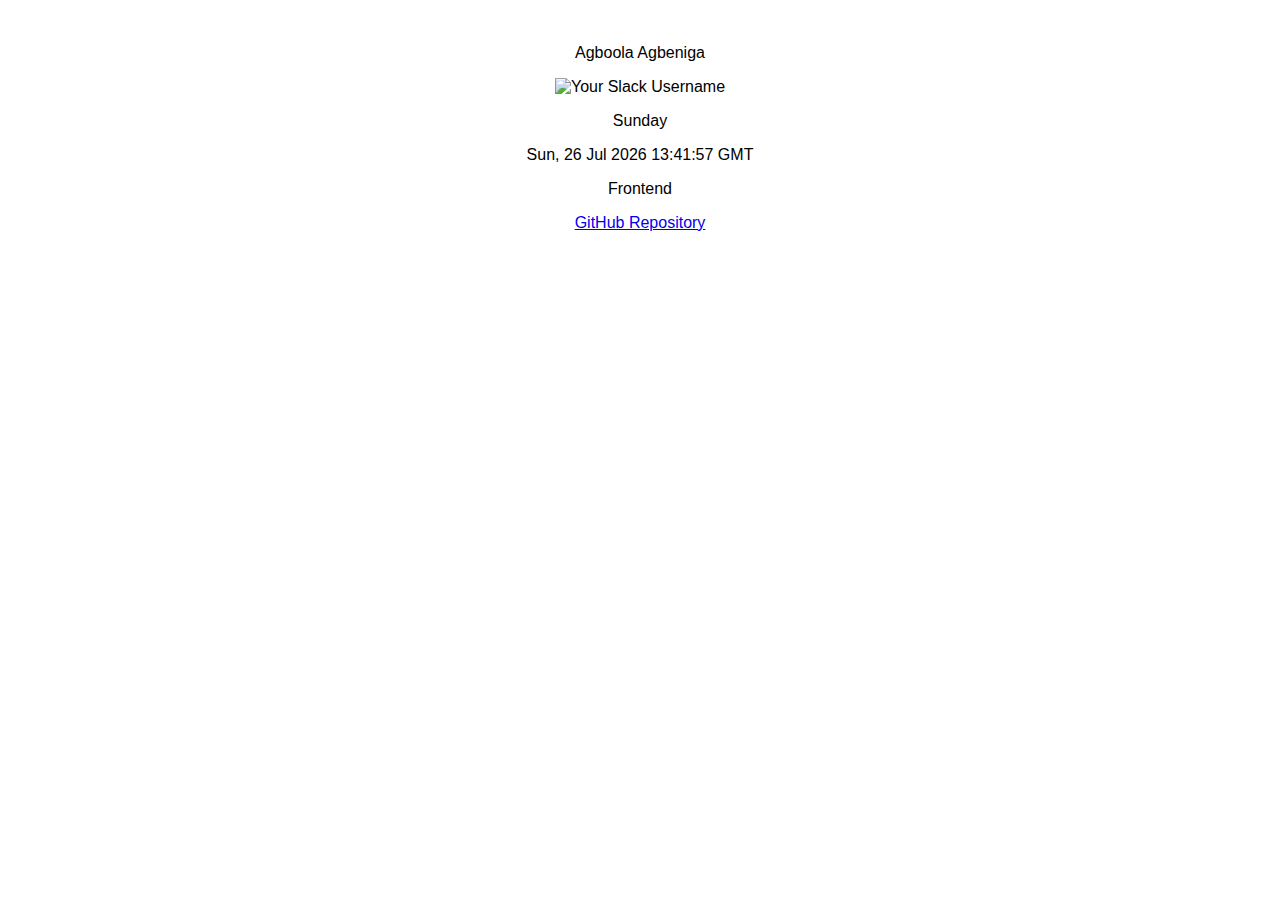
==== index.html @ 7abf2fc8 "Updated" ====
<!DOCTYPE html>
<html lang="en">
<head>
    <meta charset="UTF-8">
    <meta name="viewport" content="width=device-width, initial-scale=1.0">
    <title>My Personal Info</title>
    <style>
        /* Add your CSS styles here */
        body {
            font-family: Arial, sans-serif;
            text-align: center;
        }

        #container {
            max-width: 600px;
            margin: 0 auto;
            padding: 20px;
        }

        img {
            max-width: 100%;
            height: auto;
        }

        /* Style the Slack Name and Display Picture */
        #slackUserName {
            font-size: 24px;
            font-weight: bold;
        }

        #slackDisplayImage {
            margin-top: 10px;
            border-radius: 50%;
            max-width: 200px;
        }

        /* Style other information */
        #currentDayOfTheWeek, #currentUTCTime, #myTrack {
            font-size: 18px;
            margin-top: 20px;
        }

        /* Style the GitHub link */
        #githubURL {
            margin-top: 20px;
        }

    </style>
</head>
<body>
    <div id="container">
        <!-- Slack Name -->
        <p data-testid="slackUserName">Agboola Agbeniga</p>
        
        <!-- Slack Display Picture -->
        <img src="https://res.cloudinary.com/wpgroom-com/image/upload/v1568909575/agboola_emn5gb.png" alt="Your Slack Username" data-testid="slackDisplayImage">
        
        <!-- Current Day of the Week -->
        <p data-testid="currentDayOfTheWeek">
            <!-- JavaScript code to display the current day of the week -->
            <script>
                const daysOfWeek = ["Sunday", "Monday", "Tuesday", "Wednesday", "Thursday", "Friday", "Saturday"];
                const today = new Date();
                const dayOfWeek = daysOfWeek[today.getDay()];
                document.write(dayOfWeek);
            </script>
        </p>
        
        <!-- Current UTC Time -->
        <p data-testid="currentUTCTime">
            <!-- JavaScript code to display the current UTC time -->
            <script>
                const now = new Date();
                const utcTime = now.toUTCString();
                document.write(utcTime);
            </script>
        </p>
        
        <!-- Track -->
        <p data-testid="myTrack">Frontend</p>
        
        <!-- GitHub URL -->
        <p data-testid="githubURL">
            <a href="https://github.com/yourusername/your-repository" target="_blank" rel="noopener noreferrer">GitHub Repository</a>
        </p>
    </div>
</body>
</html>
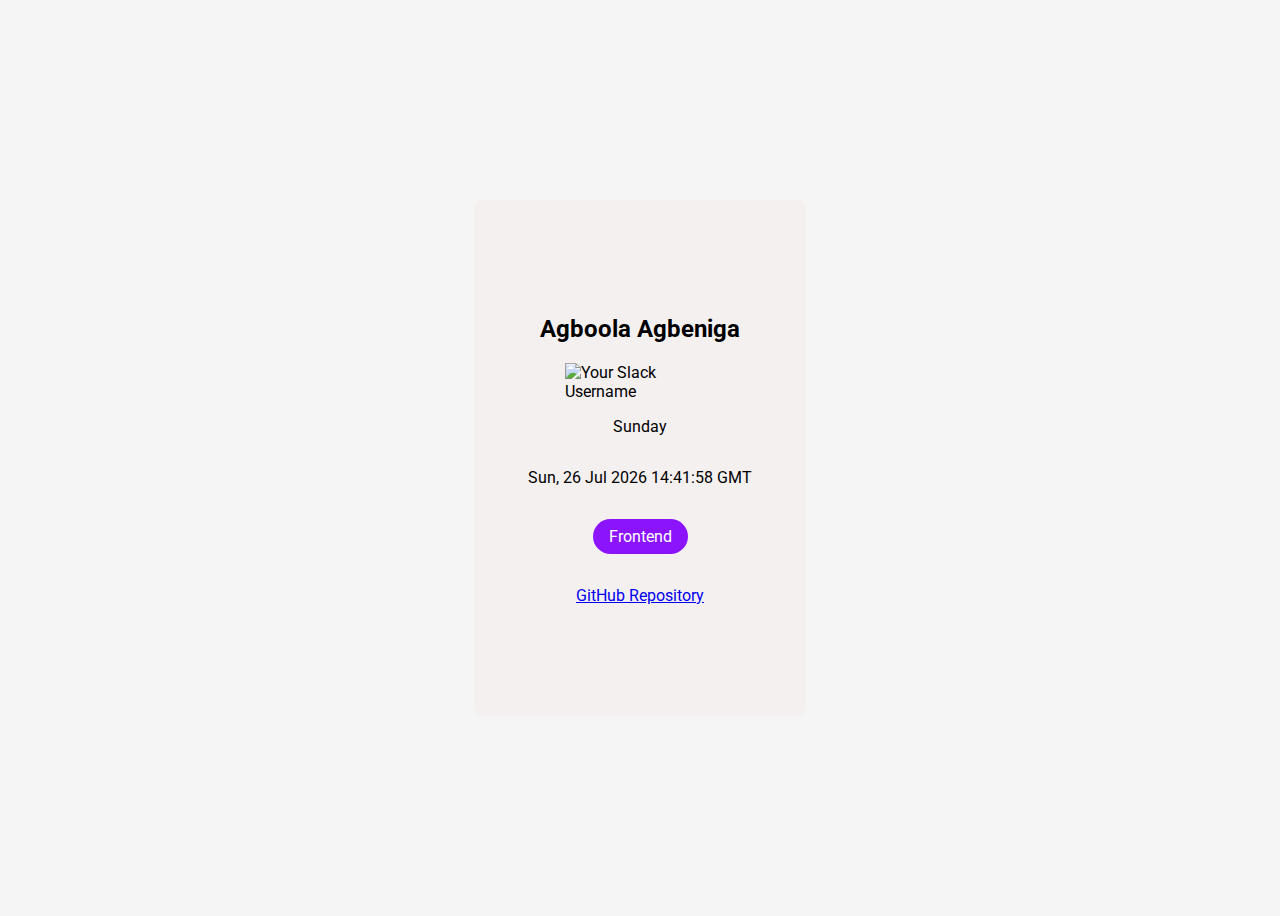
==== commit 6792626e: "tASK DONE AND DUSTED" ====
--- a/index.html
+++ b/index.html
@@ -1,88 +1,58 @@
 <!DOCTYPE html>
 <html lang="en">
+
 <head>
     <meta charset="UTF-8">
     <meta name="viewport" content="width=device-width, initial-scale=1.0">
     <title>My Personal Info</title>
+    <link rel="stylesheet" href="index.css">
     <style>
-        /* Add your CSS styles here */
-        body {
-            font-family: Arial, sans-serif;
-            text-align: center;
-        }
-
-        #container {
-            max-width: 600px;
-            margin: 0 auto;
-            padding: 20px;
-        }
-
-        img {
-            max-width: 100%;
-            height: auto;
-        }
-
-        /* Style the Slack Name and Display Picture */
-        #slackUserName {
-            font-size: 24px;
-            font-weight: bold;
-        }
-
-        #slackDisplayImage {
-            margin-top: 10px;
-            border-radius: 50%;
-            max-width: 200px;
-        }
-
-        /* Style other information */
-        #currentDayOfTheWeek, #currentUTCTime, #myTrack {
-            font-size: 18px;
-            margin-top: 20px;
-        }
-
-        /* Style the GitHub link */
-        #githubURL {
-            margin-top: 20px;
-        }
 
     </style>
 </head>
+
 <body>
     <div id="container">
-        <!-- Slack Name -->
-        <p data-testid="slackUserName">Agboola Agbeniga</p>
-        
-        <!-- Slack Display Picture -->
-        <img src="https://res.cloudinary.com/wpgroom-com/image/upload/v1568909575/agboola_emn5gb.png" alt="Your Slack Username" data-testid="slackDisplayImage">
-        
-        <!-- Current Day of the Week -->
-        <p data-testid="currentDayOfTheWeek">
-            <!-- JavaScript code to display the current day of the week -->
-            <script>
-                const daysOfWeek = ["Sunday", "Monday", "Tuesday", "Wednesday", "Thursday", "Friday", "Saturday"];
-                const today = new Date();
-                const dayOfWeek = daysOfWeek[today.getDay()];
-                document.write(dayOfWeek);
-            </script>
-        </p>
-        
-        <!-- Current UTC Time -->
-        <p data-testid="currentUTCTime">
-            <!-- JavaScript code to display the current UTC time -->
-            <script>
-                const now = new Date();
-                const utcTime = now.toUTCString();
-                document.write(utcTime);
-            </script>
-        </p>
-        
-        <!-- Track -->
-        <p data-testid="myTrack">Frontend</p>
-        
-        <!-- GitHub URL -->
-        <p data-testid="githubURL">
-            <a href="https://github.com/yourusername/your-repository" target="_blank" rel="noopener noreferrer">GitHub Repository</a>
-        </p>
+        <div class="card">
+            <!-- Slack Name -->
+            <h2 data-testid="slackUserName">Agboola Agbeniga</h2>
+
+            <!-- Slack Display Picture -->
+            <img src="https://res.cloudinary.com/wpgroom-com/image/upload/v1568909575/agboola_emn5gb.png"
+                alt="Your Slack Username" data-testid="slackDisplayImage">
+
+            <!-- Current Day of the Week -->
+            <p data-testid="currentDayOfTheWeek">
+                <!-- JavaScript code to display the current day of the week -->
+                <script>
+                    const daysOfWeek = ["Sunday", "Monday", "Tuesday", "Wednesday", "Thursday", "Friday", "Saturday"];
+                    const today = new Date();
+                    const dayOfWeek = daysOfWeek[today.getDay()];
+                    document.write(dayOfWeek);
+                </script>
+            </p>
+
+            <!-- Current UTC Time -->
+            <p data-testid="currentUTCTime">
+                <!-- JavaScript code to display the current UTC time -->
+                <script>
+                    const now = new Date();
+                    const utcOffset = 1; // GMT+1
+                    const utcTime = new Date(now.getTime() + (utcOffset * 60 * 60 * 1000)).toUTCString();
+                    document.write(utcTime);
+                </script>
+            </p>
+
+            <!-- Track -->
+            <p data-testid="myTrack" class="track">Frontend</p>
+
+            <!-- GitHub URL -->
+            <p data-testid="githubURL">
+                <a href="https://github.com/AgboolaAgbeniga/HNGx_Slack_profile_task.git" target="_blank"
+                    rel="noopener noreferrer">GitHub Repository</a>
+            </p>
+        </div>
     </div>
 </body>
+
 </html>
--- a/index.css
+++ b/index.css
@@ -0,0 +1,74 @@
+ /* CSS styles */
+ @import url("https://fonts.googleapis.com/css?family=Roboto:400,400i,700");
+
+ body {
+     height: 100vh;
+     box-sizing: border-box;
+     font-family: 'Roboto', 'Sans-serif';
+     background-color: whitesmoke;
+     display: flex;
+     flex-direction: column;
+     justify-content: center;
+     align-items: center;
+ }
+
+ #container {
+     display: flex;
+ }
+
+ .card {
+     margin: 1rem;
+     width: 300px;
+     height: 500px;
+     padding: .5rem 1rem;
+     background-color: #f5f0f0;
+     border-radius: 8px;
+     box-shadow: 0 12px 32px 4px rgba(rgb(221, 0, 0), .6);
+     display: flex;
+     flex-direction: column;
+     justify-content: center;
+     align-items: center;
+     transition: .2s;
+
+ }
+
+ .track {
+     color: white;
+     margin: 1rem;
+     padding: .5rem 1rem;
+     border-radius: 50px;
+     transition: .2s;
+     cursor: pointer;
+     background-color: #8c14fc;
+
+ }
+
+ img {
+     max-width: 50%;
+     height: auto;
+ }
+
+ /* Style the Slack Name and Display Picture */
+ #slackUserName {
+     font-size: 24px;
+     font-weight: bold;
+ }
+
+ #slackDisplayImage {
+     margin-top: 10px;
+     border-radius: 50%;
+     max-width: 200px;
+ }
+
+ /* Style other information */
+ #currentDayOfTheWeek,
+ #currentUTCTime,
+ #myTrack {
+     font-size: 18px;
+     margin-top: 20px;
+ }
+
+ /* Style the GitHub link */
+ #githubURL {
+     margin-top: 20px;
+ }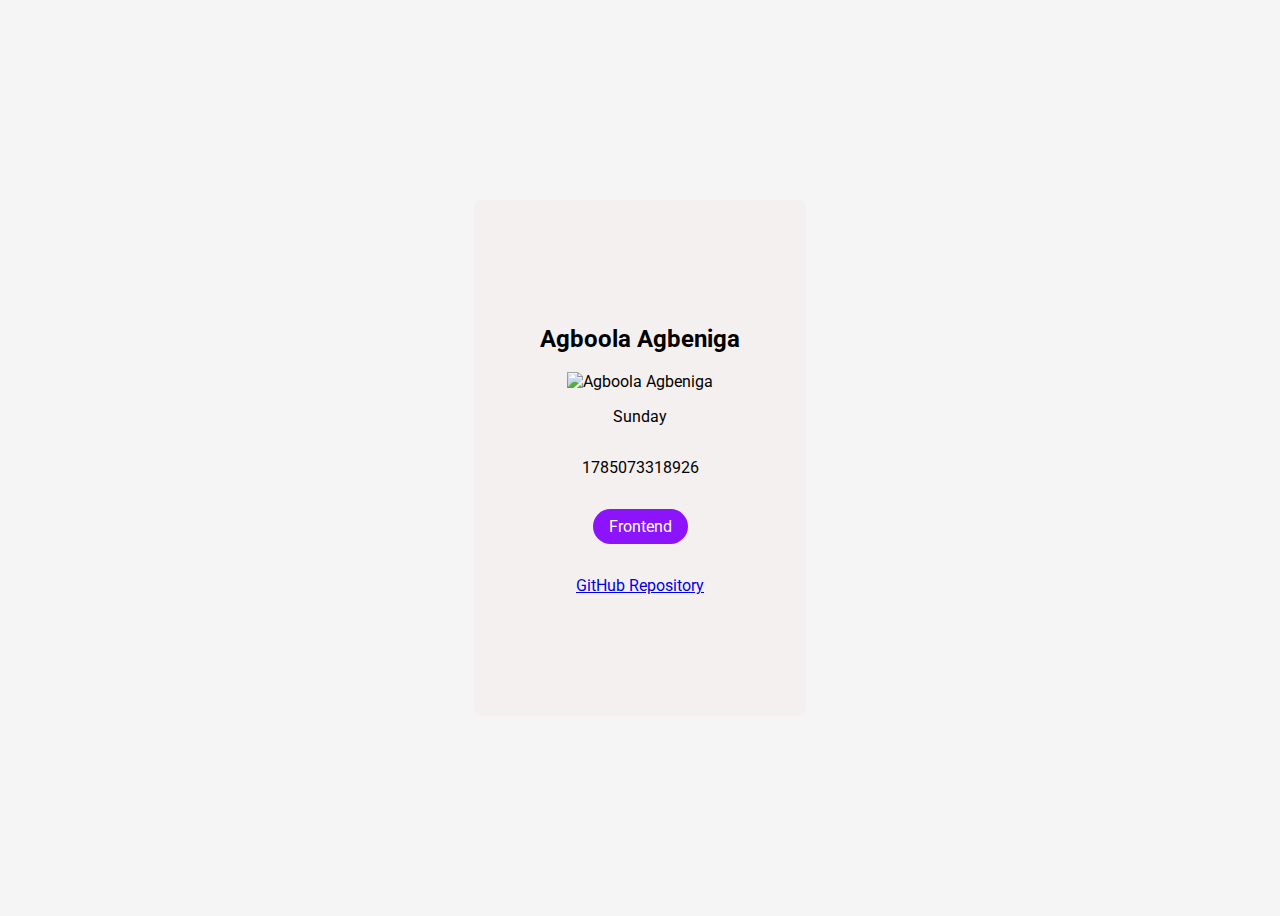
==== commit 34873d14: "changed Title" ====
--- a/index.html
+++ b/index.html
@@ -1,10 +1,10 @@
-<!DOCTYPE html>
+<!DOCgit gTYPE html>
 <html lang="en">
 
 <head>
     <meta charset="UTF-8">
     <meta name="viewport" content="width=device-width, initial-scale=1.0">
-    <title>My Personal Info</title>
+    <title>Agboola Slack Profile</title>
     <link rel="stylesheet" href="index.css">
     <style>
 
@@ -19,7 +19,7 @@
 
             <!-- Slack Display Picture -->
             <img src="https://res.cloudinary.com/wpgroom-com/image/upload/v1568909575/agboola_emn5gb.png"
-                alt="Your Slack Username" data-testid="slackDisplayImage">
+                alt="Agboola Agbeniga" data-testid="slackDisplayImage">
 
             <!-- Current Day of the Week -->
             <p data-testid="currentDayOfTheWeek">
@@ -32,16 +32,16 @@
                 </script>
             </p>
 
-            <!-- Current UTC Time -->
+            <!-- Current UTC Time in Milliseconds -->
             <p data-testid="currentUTCTime">
-                <!-- JavaScript code to display the current UTC time -->
+                <!-- JavaScript code to display the current UTC time in milliseconds -->
                 <script>
                     const now = new Date();
-                    const utcOffset = 1; // GMT+1
-                    const utcTime = new Date(now.getTime() + (utcOffset * 60 * 60 * 1000)).toUTCString();
-                    document.write(utcTime);
+                    const utcMilliseconds = now.getTime();
+                    document.write(utcMilliseconds);
                 </script>
             </p>
+
 
             <!-- Track -->
             <p data-testid="myTrack" class="track">Frontend</p>
@@ -55,4 +55,4 @@
     </div>
 </body>
 
-</html>
+</html>